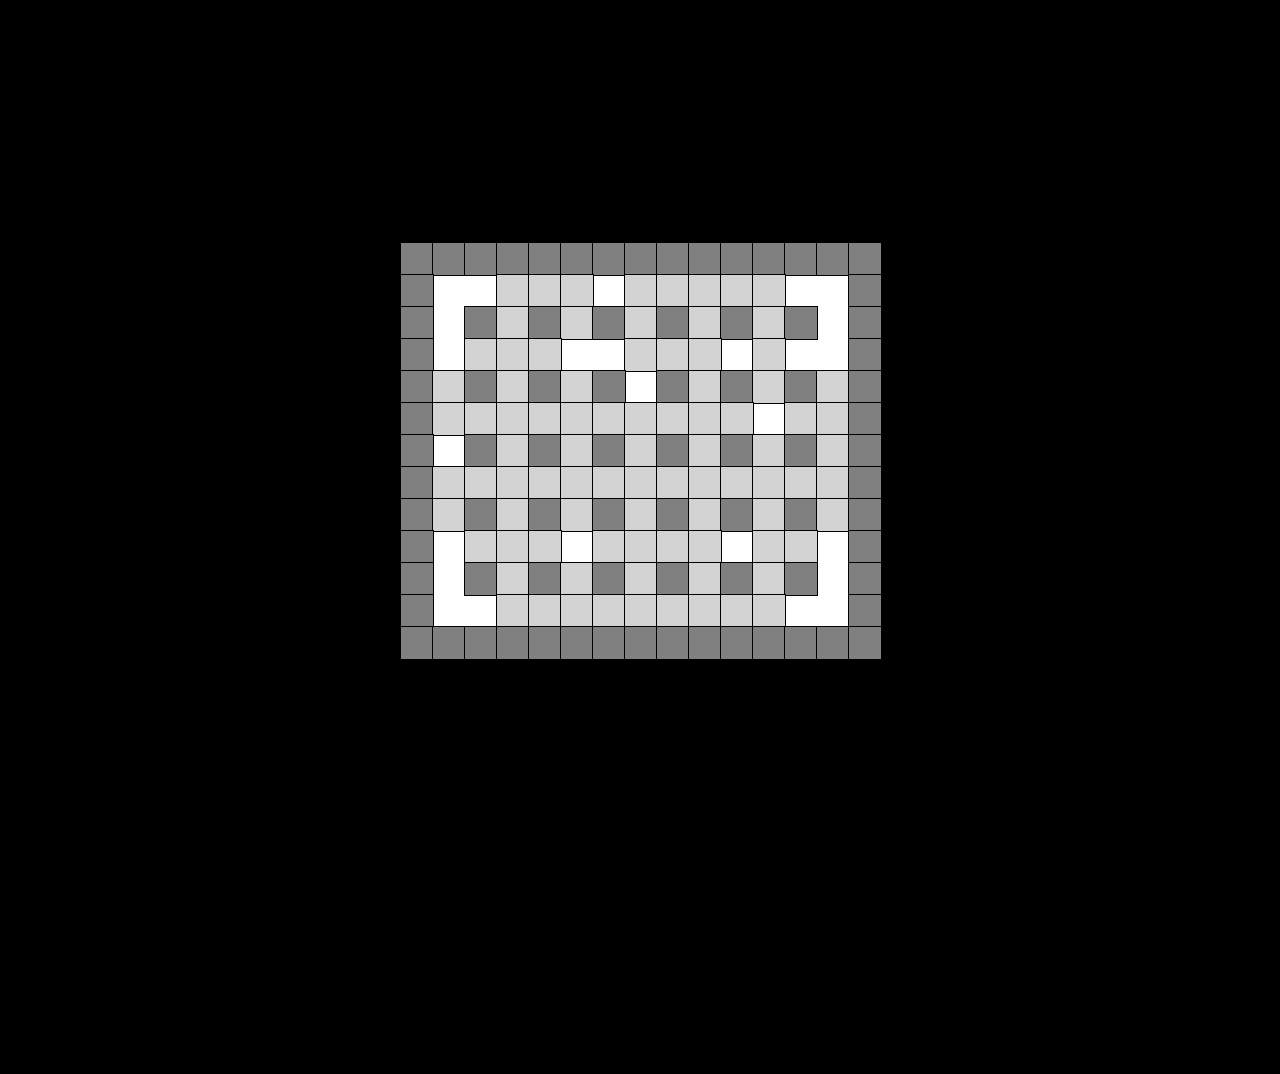
==== index.html @ b6e4b4ea "initial commit - created game classes based off of straker Bomberman on github" ====
<!DOCTYPE html>
<html lang="en">
  <head>
    <meta charset="UTF-8" />
    <meta http-equiv="X-UA-Compatible" content="IE=edge" />
    <meta name="viewport" content="width=device-width, initial-scale=1.0" />
    <title>Bomberman DOM</title>
    <style>
      html,
      body {
        height: 100%;
        margin: 0;
      }

      body {
        background: black;
        display: flex;
        align-items: center;
        justify-content: center;
      }

      #game-container {
        position: relative;
        background-color: white;
        width: 480px;
        height: 416px;
      }

      .wall {
        position: absolute;
        background-color: gray;
        border: 0.2mm solid black;
      }

      .soft-wall {
        position: absolute;
        background-color: lightgray;
        border: 0.2mm solid black;
      }

      .player {
        border-radius: 50%;
        background-color: blue;
      }
    </style>
  </head>
  <body>
    <div id="bomberman-dom-app"></div>
    <div id="game-container"></div>
    <script type="module" src="./js/app.js"></script>
  </body>
</html>
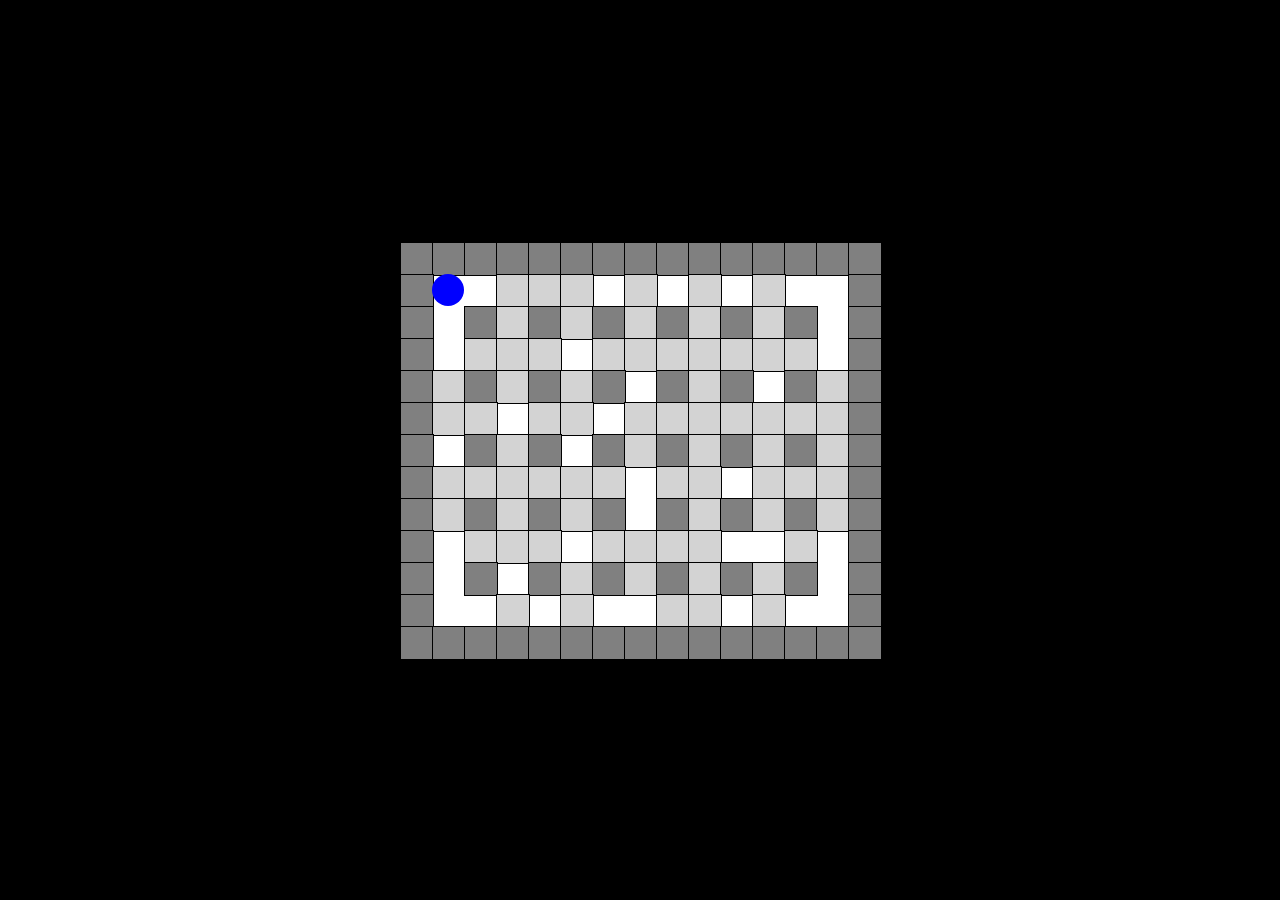
==== commit 4a676af2: "basic game working with relevant classes and structure" ====
--- a/index.html
+++ b/index.html
@@ -5,44 +5,7 @@
     <meta http-equiv="X-UA-Compatible" content="IE=edge" />
     <meta name="viewport" content="width=device-width, initial-scale=1.0" />
     <title>Bomberman DOM</title>
-    <style>
-      html,
-      body {
-        height: 100%;
-        margin: 0;
-      }
-
-      body {
-        background: black;
-        display: flex;
-        align-items: center;
-        justify-content: center;
-      }
-
-      #game-container {
-        position: relative;
-        background-color: white;
-        width: 480px;
-        height: 416px;
-      }
-
-      .wall {
-        position: absolute;
-        background-color: gray;
-        border: 0.2mm solid black;
-      }
-
-      .soft-wall {
-        position: absolute;
-        background-color: lightgray;
-        border: 0.2mm solid black;
-      }
-
-      .player {
-        border-radius: 50%;
-        background-color: blue;
-      }
-    </style>
+    <link rel="stylesheet" href="./css/bomberman.css" />
   </head>
   <body>
     <div id="bomberman-dom-app"></div>
--- a/css/bomberman.css
+++ b/css/bomberman.css
@@ -0,0 +1,69 @@
+html,
+body {
+    overflow: hidden;
+    height: 100%;
+    margin: 0;
+}
+
+body {
+    background: black;
+    display: flex;
+    align-items: center;
+    justify-content: center;
+}
+
+#game-container {
+    position: relative;
+    background-color: white;
+    width: 480px;
+    height: 416px;
+}
+
+.wall {
+    position: absolute;
+    background-color: gray;
+    border: 0.2mm solid black;
+}
+
+.soft-wall {
+    position: absolute;
+    background-color: lightgray;
+    border: 0.2mm solid black;
+}
+
+.space {
+    position: absolute;
+}
+
+.player {
+    position: absolute;
+    width: 32px;
+    height: 32px;
+    border-radius: 50%;
+    background-color: blue;
+}
+
+.bomb {
+    display: flex;
+    justify-content: center;
+    align-items: center;
+    position: absolute;
+    width: 32px;
+    height: 32px;
+    border-radius: 50%;
+    background-color: black;
+    color: white;
+}
+
+.explosion {
+    position: absolute;
+    width: 32px;
+    height: 32px;
+    background-color: green;
+}
+
+.fire {
+    position: absolute;
+    width: 32px;
+    height: 32px;
+}